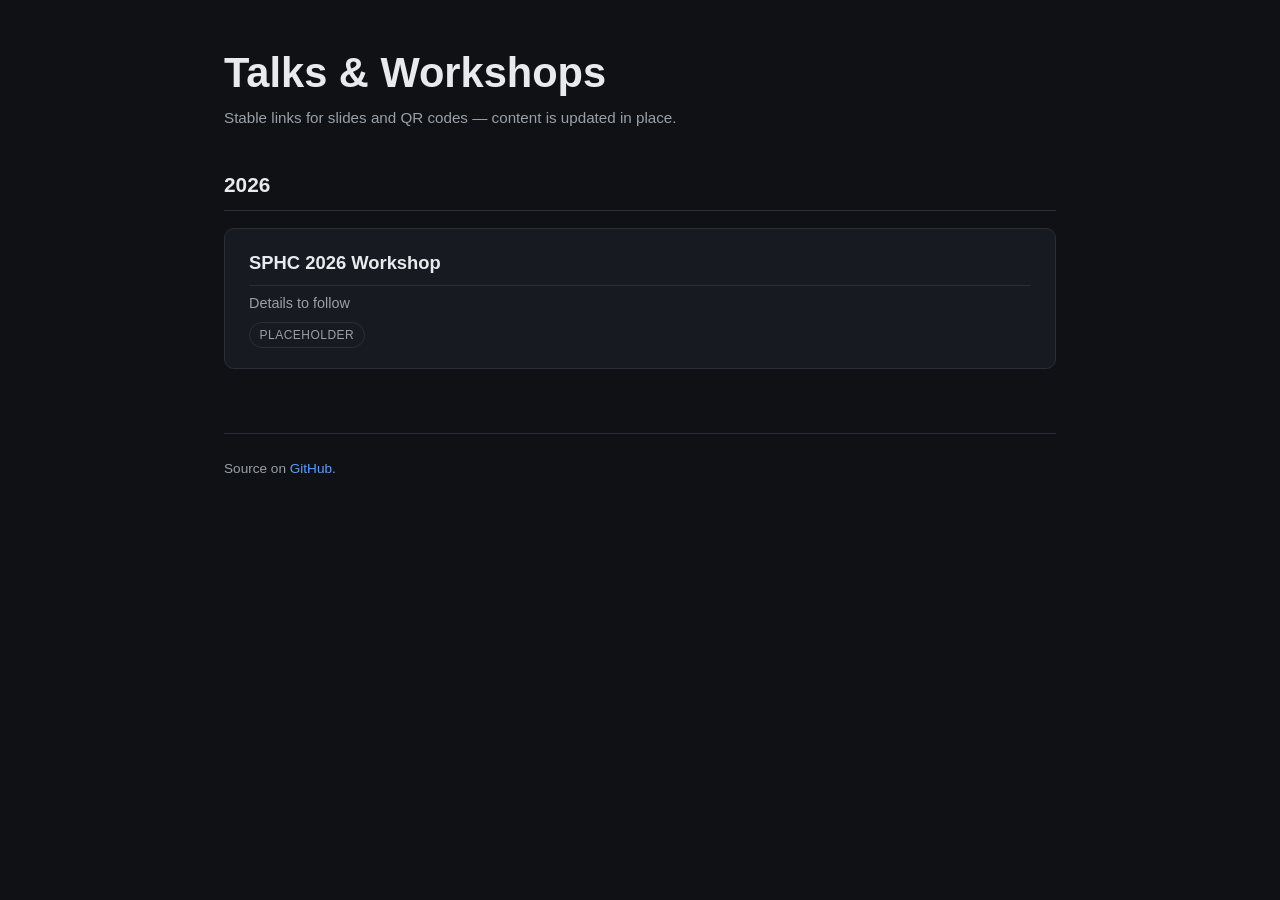
==== index.html @ 62b1f7f3 "Initial scaffold: repo structure, shared styles, SPHC 2026 workshop placeholder" ====
<!doctype html>
<html lang="en">
<head>
  <meta charset="utf-8" />
  <meta name="viewport" content="width=device-width, initial-scale=1" />
  <title>Adrian Zucco — Talks</title>
  <meta name="description" content="Slide decks and workshop materials for talks and workshops, each with a stable permanent link." />
  <link rel="stylesheet" href="assets/style.css" />
</head>
<body>
  <div class="wrap">
    <header class="page-header">
      <h1>Talks &amp; Workshops</h1>
      <div class="meta">Stable links for slides and QR codes — content is updated in place.</div>
    </header>

    <section>
      <h2>2026</h2>
      <a class="card" href="sphc-2026-workshop/">
        <h2>SPHC 2026 Workshop</h2>
        <div class="meta">Details to follow</div>
        <span class="badge">Placeholder</span>
      </a>
    </section>

    <footer class="page-footer">
      Source on <a href="https://github.com/">GitHub</a>.
    </footer>
  </div>
</body>
</html>
---- assets/style.css ----
/* Shared styling for presentations repo pages */

:root {
  --bg: #0f1115;
  --surface: #171a21;
  --text: #e8eaed;
  --text-dim: #9aa0aa;
  --accent: #5b9dff;
  --border: #2a2e37;
  --radius: 10px;
  --max-width: 880px;
}

* {
  box-sizing: border-box;
}

html {
  color-scheme: dark;
}

body {
  margin: 0;
  padding: 0;
  background: var(--bg);
  color: var(--text);
  font-family: -apple-system, BlinkMacSystemFont, "Segoe UI", Roboto,
    Helvetica, Arial, sans-serif;
  line-height: 1.55;
}

.wrap {
  max-width: var(--max-width);
  margin: 0 auto;
  padding: 3rem 1.5rem 5rem;
}

header.page-header {
  margin-bottom: 2.5rem;
}

header.page-header h1 {
  font-size: clamp(1.8rem, 4vw, 2.6rem);
  margin: 0 0 0.5rem;
  line-height: 1.2;
}

header.page-header .meta {
  color: var(--text-dim);
  font-size: 0.95rem;
}

a {
  color: var(--accent);
  text-decoration: none;
}

a:hover {
  text-decoration: underline;
}

.card {
  display: block;
  background: var(--surface);
  border: 1px solid var(--border);
  border-radius: var(--radius);
  padding: 1.25rem 1.5rem;
  margin-bottom: 1rem;
  transition: border-color 0.15s ease;
}

.card:hover {
  border-color: var(--accent);
  text-decoration: none;
}

.card h2 {
  margin: 0 0 0.35rem;
  font-size: 1.15rem;
  color: var(--text);
}

.card .meta {
  color: var(--text-dim);
  font-size: 0.9rem;
}

.badge {
  display: inline-block;
  font-size: 0.75rem;
  text-transform: uppercase;
  letter-spacing: 0.04em;
  color: var(--text-dim);
  border: 1px solid var(--border);
  border-radius: 999px;
  padding: 0.15rem 0.6rem;
  margin-top: 0.5rem;
}

section {
  margin-top: 2.5rem;
}

section h2 {
  font-size: 1.3rem;
  border-bottom: 1px solid var(--border);
  padding-bottom: 0.5rem;
}

footer.page-footer {
  margin-top: 4rem;
  padding-top: 1.5rem;
  border-top: 1px solid var(--border);
  color: var(--text-dim);
  font-size: 0.85rem;
}
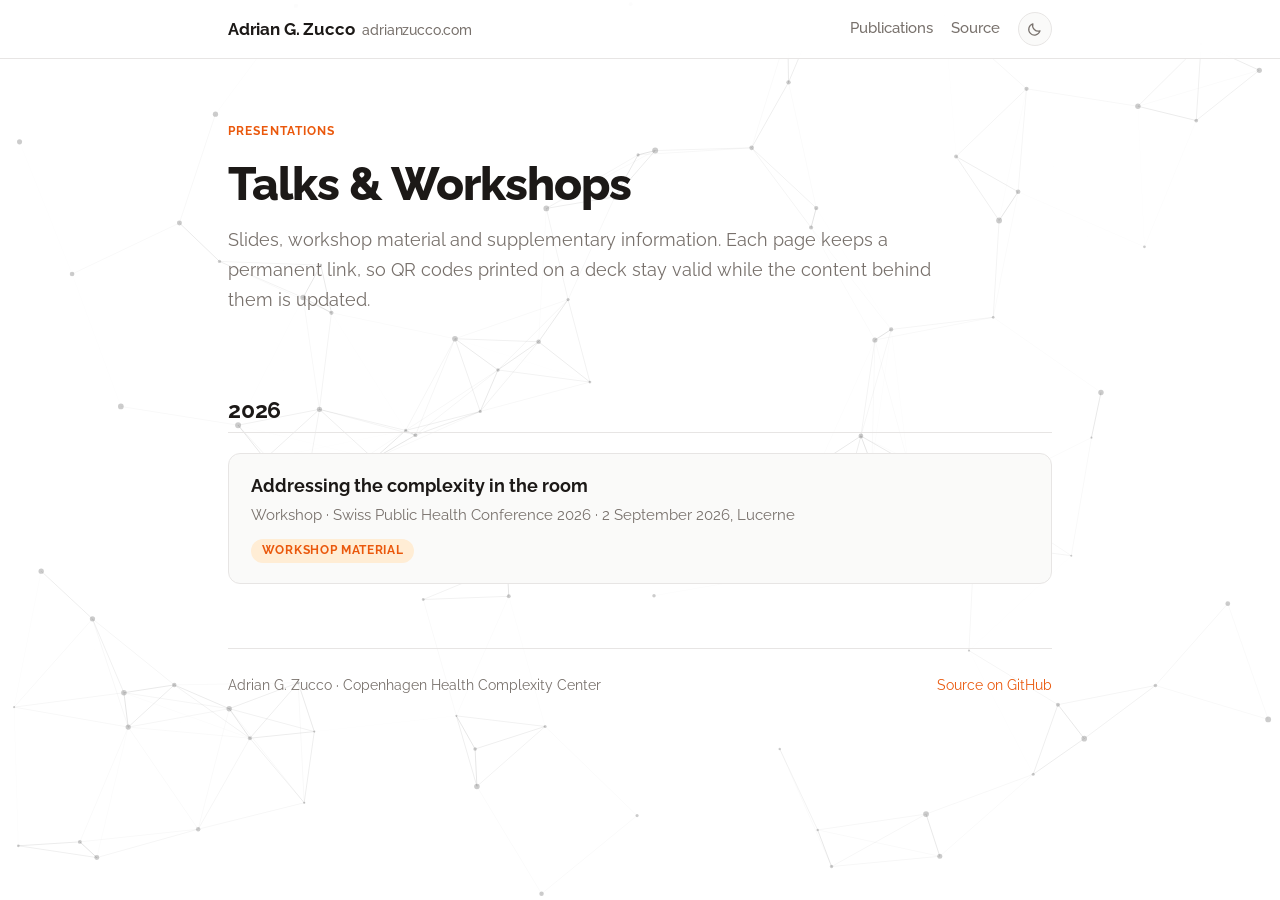
==== commit 01e542ad: "Restyle pages to match adrianzucco.com; build out SPHC 2026 workshop Shared frontend: - assets/style" ====
--- a/index.html
+++ b/index.html
@@ -3,29 +3,73 @@
 <head>
   <meta charset="utf-8" />
   <meta name="viewport" content="width=device-width, initial-scale=1" />
-  <title>Adrian Zucco — Talks</title>
-  <meta name="description" content="Slide decks and workshop materials for talks and workshops, each with a stable permanent link." />
+  <title>Adrian G. Zucco — Talks &amp; Workshops</title>
+  <meta name="description" content="Slides, workshop material and supplementary information for talks and workshops by Adrian G. Zucco, each with a stable permanent link." />
+  <link rel="icon" href="data:image/svg+xml,%3Csvg xmlns='http://www.w3.org/2000/svg' viewBox='0 0 32 32'%3E%3Ccircle cx='16' cy='16' r='6' fill='%23ea580c'/%3E%3Ccircle cx='5' cy='7' r='3' fill='%23ea580c' opacity='.6'/%3E%3Ccircle cx='27' cy='24' r='3' fill='%23ea580c' opacity='.6'/%3E%3C/svg%3E" />
+  <link rel="preconnect" href="https://fonts.googleapis.com" />
+  <link rel="preconnect" href="https://fonts.gstatic.com" crossorigin />
+  <link rel="stylesheet" href="https://fonts.googleapis.com/css2?family=Raleway:ital,wght@0,300..800;1,300..800&display=swap" />
   <link rel="stylesheet" href="assets/style.css" />
+  <script>
+    // Set the appearance before first paint to avoid a flash of the wrong theme.
+    (function () {
+      var stored = null;
+      try { stored = localStorage.getItem("appearance"); } catch (e) {}
+      var dark = stored ? stored === "dark"
+        : !window.matchMedia("(prefers-color-scheme: light)").matches;
+      if (dark) document.documentElement.classList.add("dark");
+    })();
+  </script>
 </head>
 <body>
-  <div class="wrap">
-    <header class="page-header">
+  <canvas id="particles" aria-hidden="true"></canvas>
+
+  <header class="site-header">
+    <div class="bar">
+      <a class="brand" href="https://adrianzucco.com/">Adrian G. Zucco
+        <span class="brand-sub">adrianzucco.com</span></a>
+      <nav class="site-nav">
+        <a href="https://adrianzucco.com/publication/">Publications</a>
+        <a href="https://github.com/adrigabzu/presentations">Source</a>
+        <button class="theme-toggle" type="button" aria-label="Switch theme" aria-pressed="false">
+          <svg class="icon-sun" viewBox="0 0 24 24" aria-hidden="true"><circle cx="12" cy="12" r="4.2"/><path d="M12 2.5v2M12 19.5v2M4.2 4.2l1.4 1.4M18.4 18.4l1.4 1.4M2.5 12h2M19.5 12h2M4.2 19.8l1.4-1.4M18.4 5.6l1.4-1.4"/></svg>
+          <svg class="icon-moon" viewBox="0 0 24 24" aria-hidden="true"><path d="M20 14.2A8.2 8.2 0 0 1 9.8 4a8.2 8.2 0 1 0 10.2 10.2z"/></svg>
+        </button>
+      </nav>
+    </div>
+  </header>
+
+  <main class="wrap">
+    <div class="page-header">
+      <span class="kicker">Presentations</span>
       <h1>Talks &amp; Workshops</h1>
-      <div class="meta">Stable links for slides and QR codes — content is updated in place.</div>
-    </header>
+      <p class="lede">
+        Slides, workshop material and supplementary information. Each page keeps
+        a permanent link, so QR codes printed on a deck stay valid while the
+        content behind them is updated.
+      </p>
+    </div>
 
-    <section>
+    <section class="section">
       <h2>2026</h2>
+
       <a class="card" href="sphc-2026-workshop/">
-        <h2>SPHC 2026 Workshop</h2>
-        <div class="meta">Details to follow</div>
-        <span class="badge">Placeholder</span>
+        <h3>Addressing the complexity in the room</h3>
+        <div class="meta">
+          Workshop · Swiss Public Health Conference 2026 · 2 September 2026,
+          Lucerne
+        </div>
+        <span class="badge">Workshop material</span>
       </a>
     </section>
 
     <footer class="page-footer">
-      Source on <a href="https://github.com/">GitHub</a>.
+      <span>Adrian G. Zucco · Copenhagen Health Complexity Center</span>
+      <span class="spacer"></span>
+      <a href="https://github.com/adrigabzu/presentations">Source on GitHub</a>
     </footer>
-  </div>
+  </main>
+
+  <script src="assets/site.js"></script>
 </body>
 </html>
--- a/assets/style.css
+++ b/assets/style.css
@@ -1,116 +1,747 @@
-/* Shared styling for presentations repo pages */
+/* ==========================================================================
+   Shared styling for adrigabzu/presentations
+   Design tokens mirror adrianzucco.com (Hugo + Blowfish, "adrian" scheme):
+   Stone neutrals, Orange primary, Rose secondary, Raleway type.
+   ========================================================================== */
+
+/* ---------- Tokens ---------- */
 
 :root {
-  --bg: #0f1115;
-  --surface: #171a21;
-  --text: #e8eaed;
-  --text-dim: #9aa0aa;
-  --accent: #5b9dff;
-  --border: #2a2e37;
-  --radius: 10px;
-  --max-width: 880px;
-}
-
-* {
+  /* Stone neutrals */
+  --n-50: 250, 250, 249;
+  --n-100: 245, 245, 244;
+  --n-200: 231, 229, 228;
+  --n-300: 214, 211, 209;
+  --n-400: 168, 162, 158;
+  --n-500: 120, 113, 108;
+  --n-600: 87, 83, 78;
+  --n-700: 68, 64, 60;
+  --n-800: 10, 10, 10;
+  --n-900: 28, 25, 23;
+
+  /* Orange primary */
+  --p-100: 255, 237, 213;
+  --p-200: 254, 215, 170;
+  --p-400: 251, 146, 60;
+  --p-500: 249, 115, 22;
+  --p-600: 234, 88, 12;
+  --p-700: 194, 65, 12;
+
+  /* Rose secondary */
+  --s-400: 251, 113, 133;
+  --s-600: 225, 29, 72;
+
+  --radius: 12px;
+  --radius-sm: 8px;
+  --max-width: 54rem;
+  --font-sans: "Raleway", ui-sans-serif, system-ui, -apple-system,
+    "Segoe UI", Roboto, Helvetica, Arial, sans-serif;
+  --font-mono: ui-monospace, SFMono-Regular, "SF Mono", Menlo, Consolas,
+    "Liberation Mono", monospace;
+
+  /* Light appearance (default) */
+  color-scheme: light;
+  --bg: rgb(255, 255, 255);
+  --surface: rgb(var(--n-50));
+  --surface-2: rgb(var(--n-100));
+  --text: rgb(var(--n-900));
+  --text-muted: rgb(var(--n-500));
+  --border: rgb(var(--n-200));
+  --border-strong: rgb(var(--n-300));
+  --link: rgb(var(--p-600));
+  --link-hover: rgb(var(--p-700));
+  --accent: rgb(var(--p-600));
+  --accent-soft: rgb(var(--p-100));
+  --accent-line: rgba(var(--p-500), 0.35);
+  --secondary: rgb(var(--s-600));
+  --shadow: 0 1px 2px rgba(28, 25, 23, 0.05), 0 8px 24px rgba(28, 25, 23, 0.06);
+  --net-ink: 0, 0, 0;
+  --net-dot: 0.2;
+  --net-line: 0.13;
+}
+
+html.dark {
+  color-scheme: dark;
+  --bg: rgb(var(--n-800));
+  --surface: rgb(var(--n-900));
+  --surface-2: rgb(38, 35, 33);
+  --text: rgb(255, 255, 255);
+  --text-muted: rgb(var(--n-400));
+  --border: rgb(var(--n-700));
+  --border-strong: rgb(var(--n-600));
+  --link: rgb(var(--p-400));
+  --link-hover: rgb(var(--p-200));
+  --accent: rgb(var(--p-400));
+  --accent-soft: rgba(var(--p-500), 0.16);
+  --accent-line: rgba(var(--p-400), 0.4);
+  --secondary: rgb(var(--s-400));
+  --shadow: 0 1px 2px rgba(0, 0, 0, 0.4), 0 8px 28px rgba(0, 0, 0, 0.35);
+  --net-ink: 255, 255, 255;
+  --net-dot: 0.3;
+  --net-line: 0.22;
+}
+
+/* ---------- Base ---------- */
+
+*,
+*::before,
+*::after {
   box-sizing: border-box;
 }
 
 html {
-  color-scheme: dark;
+  scroll-behavior: smooth;
 }
 
 body {
   margin: 0;
-  padding: 0;
+  min-height: 100vh;
   background: var(--bg);
   color: var(--text);
-  font-family: -apple-system, BlinkMacSystemFont, "Segoe UI", Roboto,
-    Helvetica, Arial, sans-serif;
-  line-height: 1.55;
-}
+  font-family: var(--font-sans);
+  font-size: 1.0625rem;
+  line-height: 1.7;
+  -webkit-font-smoothing: antialiased;
+  text-rendering: optimizeLegibility;
+}
+
+#particles {
+  position: fixed;
+  inset: 0;
+  z-index: -10;
+  pointer-events: none;
+}
+
+h1,
+h2,
+h3,
+h4 {
+  font-family: var(--font-sans);
+  line-height: 1.25;
+  text-wrap: balance;
+}
+
+a {
+  color: var(--link);
+  text-decoration: none;
+  text-underline-offset: 0.2em;
+  transition: color 0.15s ease;
+}
+
+a:hover {
+  color: var(--link-hover);
+  text-decoration: underline;
+}
+
+:focus-visible {
+  outline: 2px solid var(--accent);
+  outline-offset: 3px;
+  border-radius: 4px;
+}
+
+code {
+  font-family: var(--font-mono);
+  font-size: 0.9em;
+  background: var(--surface-2);
+  border-radius: 4px;
+  padding: 0.1em 0.35em;
+}
+
+hr {
+  border: 0;
+  border-top: 1px solid var(--border);
+  margin: 2.5rem 0;
+}
+
+/* ---------- Layout ---------- */
 
 .wrap {
   max-width: var(--max-width);
   margin: 0 auto;
-  padding: 3rem 1.5rem 5rem;
-}
-
-header.page-header {
-  margin-bottom: 2.5rem;
-}
-
-header.page-header h1 {
-  font-size: clamp(1.8rem, 4vw, 2.6rem);
-  margin: 0 0 0.5rem;
-  line-height: 1.2;
-}
-
-header.page-header .meta {
-  color: var(--text-dim);
+  padding: 0 1.25rem 5rem;
+}
+
+.site-header {
+  position: sticky;
+  top: 0;
+  z-index: 50;
+  backdrop-filter: blur(12px);
+  -webkit-backdrop-filter: blur(12px);
+  background: color-mix(in srgb, var(--bg) 82%, transparent);
+  border-bottom: 1px solid var(--border);
+}
+
+.site-header .bar {
+  max-width: var(--max-width);
+  margin: 0 auto;
+  padding: 0.75rem 1.25rem;
+  display: flex;
+  align-items: center;
+  gap: 1rem;
+}
+
+.brand {
+  font-weight: 700;
+  letter-spacing: -0.01em;
+  color: var(--text);
+  display: inline-flex;
+  align-items: baseline;
+  gap: 0.5rem;
+}
+
+.brand:hover {
+  color: var(--accent);
+  text-decoration: none;
+}
+
+.brand .brand-sub {
+  font-weight: 500;
+  font-size: 0.85rem;
+  color: var(--text-muted);
+}
+
+.site-nav {
+  margin-left: auto;
+  display: flex;
+  align-items: center;
+  gap: 1.1rem;
   font-size: 0.95rem;
-}
-
-a {
+  font-weight: 500;
+}
+
+.site-nav a {
+  color: var(--text-muted);
+}
+
+.site-nav a:hover {
   color: var(--accent);
   text-decoration: none;
 }
 
-a:hover {
-  text-decoration: underline;
-}
+.theme-toggle {
+  appearance: none;
+  border: 1px solid var(--border);
+  background: var(--surface);
+  color: var(--text-muted);
+  border-radius: 999px;
+  width: 2.15rem;
+  height: 2.15rem;
+  display: inline-grid;
+  place-items: center;
+  cursor: pointer;
+  padding: 0;
+  transition: color 0.15s ease, border-color 0.15s ease;
+}
+
+.theme-toggle:hover {
+  color: var(--accent);
+  border-color: var(--accent);
+}
+
+.theme-toggle svg {
+  width: 1.05rem;
+  height: 1.05rem;
+  fill: none;
+  stroke: currentColor;
+  stroke-width: 1.8;
+  stroke-linecap: round;
+  stroke-linejoin: round;
+}
+
+html:not(.dark) .theme-toggle .icon-sun,
+html.dark .theme-toggle .icon-moon {
+  display: none;
+}
+
+/* ---------- Page header ---------- */
+
+.page-header {
+  padding: 3.5rem 0 2rem;
+}
+
+.kicker {
+  display: inline-block;
+  font-size: 0.78rem;
+  font-weight: 700;
+  text-transform: uppercase;
+  letter-spacing: 0.09em;
+  color: var(--accent);
+  margin-bottom: 0.85rem;
+}
+
+.page-header h1 {
+  font-size: clamp(2rem, 5vw, 2.9rem);
+  font-weight: 800;
+  letter-spacing: -0.02em;
+  margin: 0 0 0.75rem;
+}
+
+.page-header .lede {
+  font-size: 1.1rem;
+  color: var(--text-muted);
+  margin: 0;
+  max-width: 46rem;
+}
+
+.meta {
+  color: var(--text-muted);
+  font-size: 0.95rem;
+}
+
+.meta-row {
+  display: flex;
+  flex-wrap: wrap;
+  gap: 0.5rem 1.25rem;
+  margin-top: 1rem;
+  color: var(--text-muted);
+  font-size: 0.95rem;
+}
+
+.meta-row span {
+  display: inline-flex;
+  align-items: center;
+  gap: 0.45rem;
+}
+
+.meta-row .dot {
+  width: 6px;
+  height: 6px;
+  border-radius: 50%;
+  background: var(--accent);
+  flex: none;
+}
+
+/* ---------- Sections ---------- */
+
+.section {
+  margin-top: 3rem;
+}
+
+.section > h2 {
+  font-size: 1.45rem;
+  font-weight: 700;
+  letter-spacing: -0.01em;
+  margin: 0 0 1.25rem;
+  padding-bottom: 0.5rem;
+  border-bottom: 1px solid var(--border);
+}
+
+.section h3 {
+  font-size: 1.1rem;
+  font-weight: 700;
+  margin: 2rem 0 0.75rem;
+}
+
+.section h4 {
+  font-size: 0.95rem;
+  font-weight: 700;
+  text-transform: uppercase;
+  letter-spacing: 0.06em;
+  color: var(--text-muted);
+  margin: 1.5rem 0 0.6rem;
+}
+
+p {
+  margin: 0 0 1rem;
+}
+
+/* ---------- Cards ---------- */
 
 .card {
   display: block;
   background: var(--surface);
   border: 1px solid var(--border);
   border-radius: var(--radius);
-  padding: 1.25rem 1.5rem;
+  padding: 1.25rem 1.4rem;
   margin-bottom: 1rem;
-  transition: border-color 0.15s ease;
-}
-
-.card:hover {
+  transition: border-color 0.15s ease, transform 0.15s ease,
+    box-shadow 0.15s ease;
+}
+
+a.card:hover {
   border-color: var(--accent);
+  transform: translateY(-2px);
+  box-shadow: var(--shadow);
   text-decoration: none;
 }
 
-.card h2 {
-  margin: 0 0 0.35rem;
+.card h3 {
+  margin: 0 0 0.3rem;
   font-size: 1.15rem;
+  font-weight: 700;
   color: var(--text);
 }
 
+a.card:hover h3 {
+  color: var(--accent);
+}
+
 .card .meta {
-  color: var(--text-dim);
-  font-size: 0.9rem;
+  font-size: 0.92rem;
 }
 
 .badge {
   display: inline-block;
+  font-size: 0.72rem;
+  font-weight: 700;
+  text-transform: uppercase;
+  letter-spacing: 0.06em;
+  color: var(--accent);
+  background: var(--accent-soft);
+  border-radius: 999px;
+  padding: 0.15rem 0.65rem;
+  margin-top: 0.75rem;
+}
+
+/* ---------- Lists ---------- */
+
+.section ul,
+.section ol {
+  margin: 0 0 1rem;
+  padding-left: 1.35rem;
+}
+
+.section li {
+  margin-bottom: 0.4rem;
+}
+
+.section li::marker {
+  color: var(--accent);
+}
+
+ul.plain {
+  list-style: none;
+  padding-left: 0;
+}
+
+ul.plain > li {
+  padding-left: 1.15rem;
+  position: relative;
+}
+
+ul.plain > li::before {
+  content: "";
+  position: absolute;
+  left: 0;
+  top: 0.72em;
+  width: 6px;
+  height: 6px;
+  border-radius: 50%;
+  background: var(--accent);
+}
+
+ul.signs {
+  list-style: none;
+  padding-left: 0;
+  margin: 0.75rem 0 0;
+}
+
+ul.signs > li {
+  display: grid;
+  grid-template-columns: 1.55rem 1fr;
+  gap: 0.65rem;
+  align-items: start;
+  margin-bottom: 0.6rem;
+}
+
+/* People / organisers */
+
+.people {
+  list-style: none;
+  padding: 0;
+  margin: 0;
+  display: grid;
+  gap: 1rem;
+  grid-template-columns: repeat(auto-fit, minmax(16rem, 1fr));
+}
+
+.people li {
+  background: var(--surface);
+  border: 1px solid var(--border);
+  border-left: 3px solid var(--accent);
+  border-radius: var(--radius-sm);
+  padding: 0.9rem 1.1rem;
+  margin: 0;
+}
+
+.people .name {
+  font-weight: 700;
+  display: block;
+}
+
+.people .affil {
+  color: var(--text-muted);
+  font-size: 0.92rem;
+}
+
+/* Reference list */
+
+.refs {
+  list-style: none;
+  padding: 0;
+  margin: 0 0 0.5rem;
+}
+
+.refs li {
+  padding: 0.55rem 0 0.55rem 1.15rem;
+  border-left: 2px solid var(--border);
+  margin-bottom: 0.35rem;
+  font-size: 0.98rem;
+  transition: border-color 0.15s ease;
+}
+
+.refs li:hover {
+  border-left-color: var(--accent);
+}
+
+.refs .src {
+  font-style: italic;
+  color: var(--text-muted);
+}
+
+.refs a.doi {
+  font-size: 0.88rem;
+  word-break: break-word;
+}
+
+/* ---------- Steps (guide) ---------- */
+
+.steps {
+  list-style: none;
+  counter-reset: step;
+  padding: 0;
+  margin: 0;
+}
+
+.steps > li {
+  counter-increment: step;
+  position: relative;
+  background: var(--surface);
+  border: 1px solid var(--border);
+  border-radius: var(--radius);
+  padding: 1.25rem 1.4rem 1.25rem 3.9rem;
+  margin: 0 0 1rem;
+}
+
+.steps > li::before {
+  content: counter(step);
+  position: absolute;
+  left: 1.15rem;
+  top: 1.15rem;
+  width: 2rem;
+  height: 2rem;
+  display: grid;
+  place-items: center;
+  border-radius: 50%;
+  background: var(--accent-soft);
+  color: var(--accent);
+  font-weight: 800;
+  font-size: 0.95rem;
+}
+
+.steps h3 {
+  margin: 0 0 0.5rem;
+  font-size: 1.12rem;
+  display: flex;
+  flex-wrap: wrap;
+  align-items: baseline;
+  gap: 0.6rem;
+}
+
+.time {
   font-size: 0.75rem;
+  font-weight: 700;
+  letter-spacing: 0.05em;
   text-transform: uppercase;
-  letter-spacing: 0.04em;
-  color: var(--text-dim);
+  color: var(--secondary);
+  border: 1px solid currentColor;
+  border-radius: 999px;
+  padding: 0.05rem 0.55rem;
+  white-space: nowrap;
+}
+
+.steps p:last-child,
+.steps ul:last-child,
+.steps ol:last-child {
+  margin-bottom: 0;
+}
+
+/* Sign markers used in the arrow rules */
+
+.sign {
+  display: grid;
+  place-items: center;
+  width: 1.55rem;
+  height: 1.55rem;
+  margin-top: 0.1rem;
+  border-radius: 50%;
+  font-weight: 800;
+  font-size: 0.9rem;
+  line-height: 1;
+  background: var(--accent-soft);
+  color: var(--accent);
+}
+
+.sign.minus {
+  background: color-mix(in srgb, var(--secondary) 16%, transparent);
+  color: var(--secondary);
+}
+
+.sign.query {
+  background: var(--surface-2);
+  color: var(--text-muted);
+}
+
+/* ---------- Callout ---------- */
+
+.callout {
+  background: var(--accent-soft);
+  border: 1px solid var(--accent-line);
+  border-radius: var(--radius);
+  padding: 1rem 1.25rem;
+  margin: 1.25rem 0;
+}
+
+.callout p:last-child {
+  margin-bottom: 0;
+}
+
+.callout .callout-title {
+  font-weight: 700;
+  display: block;
+  margin-bottom: 0.25rem;
+}
+
+/* ---------- Table ---------- */
+
+.table-wrap {
+  overflow-x: auto;
   border: 1px solid var(--border);
-  border-radius: 999px;
-  padding: 0.15rem 0.6rem;
-  margin-top: 0.5rem;
-}
-
-section {
-  margin-top: 2.5rem;
-}
-
-section h2 {
-  font-size: 1.3rem;
+  border-radius: var(--radius);
+}
+
+table {
+  width: 100%;
+  border-collapse: collapse;
+  font-size: 0.98rem;
+}
+
+thead th {
+  text-align: left;
+  background: var(--surface);
+  font-size: 0.78rem;
+  text-transform: uppercase;
+  letter-spacing: 0.07em;
+  color: var(--text-muted);
+  padding: 0.7rem 1rem;
   border-bottom: 1px solid var(--border);
-  padding-bottom: 0.5rem;
-}
-
-footer.page-footer {
+}
+
+tbody td {
+  padding: 0.7rem 1rem;
+  border-bottom: 1px solid var(--border);
+}
+
+tbody tr:last-child td {
+  border-bottom: 0;
+}
+
+tbody td:first-child {
+  font-variant-numeric: tabular-nums;
+  font-weight: 700;
+  color: var(--accent);
+  white-space: nowrap;
+  width: 1%;
+}
+
+/* ---------- QR ---------- */
+
+.qr {
+  display: flex;
+  align-items: center;
+  gap: 1.25rem;
+  flex-wrap: wrap;
+  background: var(--surface);
+  border: 1px solid var(--border);
+  border-radius: var(--radius);
+  padding: 1.25rem 1.4rem;
+}
+
+.qr img {
+  width: 140px;
+  height: 140px;
+  flex: none;
+  border-radius: var(--radius-sm);
+}
+
+.qr .qr-text {
+  min-width: 14rem;
+  flex: 1;
+}
+
+/* ---------- Footer ---------- */
+
+.page-footer {
   margin-top: 4rem;
   padding-top: 1.5rem;
   border-top: 1px solid var(--border);
-  color: var(--text-dim);
-  font-size: 0.85rem;
-}
+  color: var(--text-muted);
+  font-size: 0.9rem;
+  display: flex;
+  flex-wrap: wrap;
+  gap: 0.75rem 1.5rem;
+  align-items: center;
+}
+
+.page-footer .spacer {
+  margin-left: auto;
+}
+
+.backlink {
+  display: inline-flex;
+  align-items: center;
+  gap: 0.4rem;
+  font-weight: 600;
+}
+
+/* ---------- Motion & print ---------- */
+
+@media (prefers-reduced-motion: reduce) {
+  html {
+    scroll-behavior: auto;
+  }
+  *,
+  *::before,
+  *::after {
+    transition-duration: 0.01ms !important;
+    animation-duration: 0.01ms !important;
+  }
+}
+
+@media print {
+  #particles,
+  .site-header,
+  .theme-toggle,
+  .qr {
+    display: none !important;
+  }
+  body {
+    background: #fff;
+    color: #000;
+    font-size: 11pt;
+  }
+  .wrap {
+    max-width: none;
+    padding: 0;
+  }
+  .steps > li,
+  .card,
+  .callout,
+  .people li {
+    break-inside: avoid;
+  }
+  a {
+    color: #000;
+    text-decoration: underline;
+  }
+}
